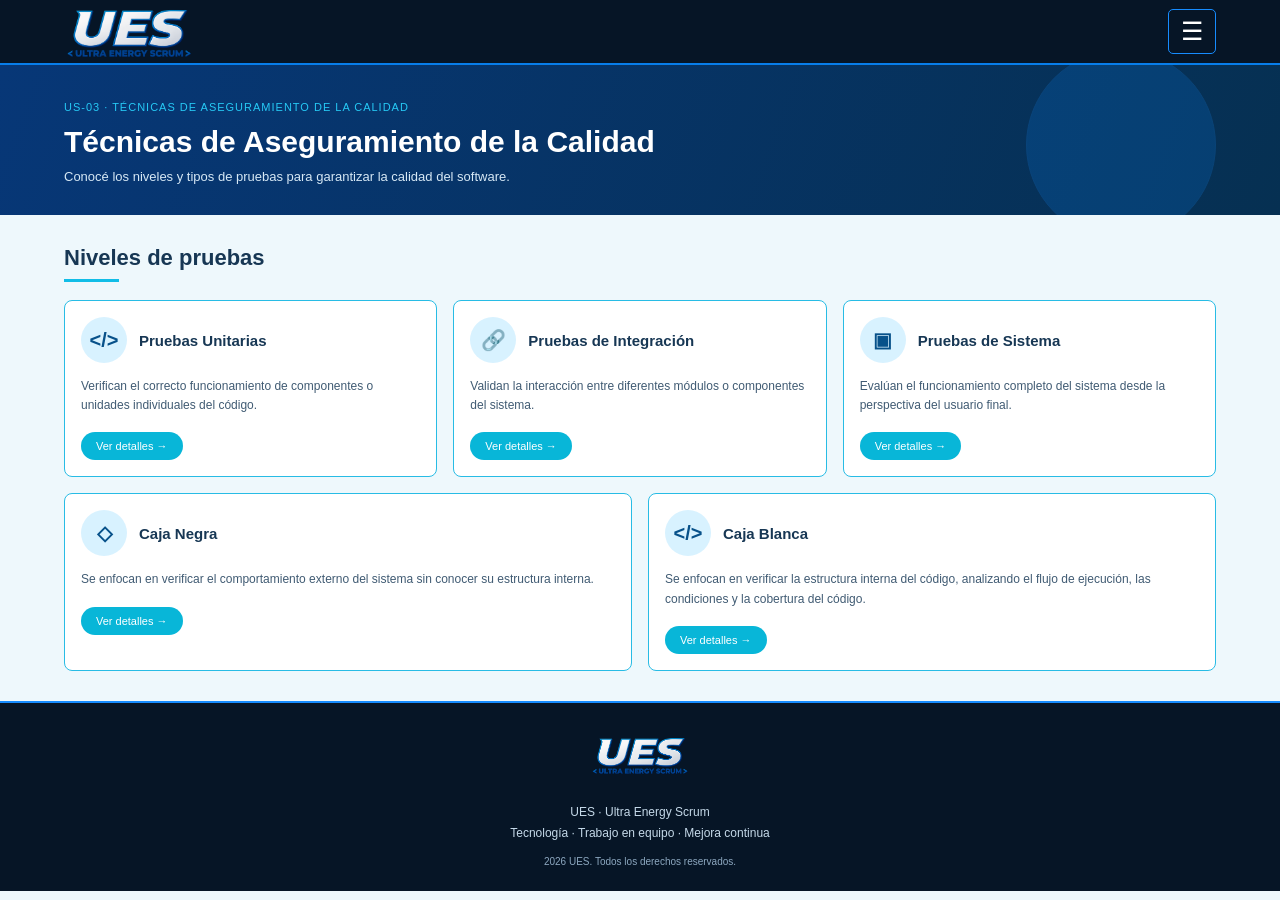
==== Html/aseguramiento_de_calidad.html @ 7494c274 "Agregando nuevas páginas" ====
<!DOCTYPE html>
<html lang="es">

<head>
    <meta charset="UTF-8">
    <meta name="viewport" content="width=device-width, initial-scale=1.0">
    <title>Técnicas de Aseguramiento de la Calidad</title>
    <link rel="stylesheet" href="../css/aseguramiento_de_calidad.css">
</head>

<body>

    <header class="encabezado">

        <a href="../Html/Inicio.html" class="logo">
            <img src="../imagenes/LOGOUES2.png" alt="UES Ultra Energy Scrum">
        </a>

        <nav class="menu">

            <button class="menu-boton" id="menuBoton">☰</button>

            <div class="menu-opciones" id="menuOpciones">

                <a href="../Html/Inicio.html">Inicio</a>

                <a href="../Html/SDLC.html">SDLC</a>

                <a href="#procesos">Procesos de Desarrollo</a>

                <li class="elemento-submenu">

                    <div class="fila-menu">

                        <a href="../Html/Metodologias.html">Metodologías ágiles</a>

                        <button class="flecha" id="flechaSubmenu">&#9662;</button>

                    </div>

                    <ul class="submenu" id="submenu">

                        <li>
                            <a href="../Html/met_Conveniente.html">
                                Metodología conveniente
                            </a>
                        </li>

                    </ul>

                </li>

                <a href="#recursos">Recursos y Aprendizaje</a>

                <a href="../Html/nosotros.html">Sobre Nosotros</a>

                <a href="../Html/Formulario.html">Contacto</a>

            </div>

        </nav>

    </header>


    <section class="portada">

        <div class="portada-texto">

            <span class="etiqueta">
                US-03 · TÉCNICAS DE ASEGURAMIENTO DE LA CALIDAD
            </span>

            <h1>Técnicas de Aseguramiento de la Calidad</h1>

            <p>
                Conocé los niveles y tipos de pruebas para garantizar
                la calidad del software.
            </p>

        </div>

        <div class="circulo"></div>

    </section>
    <main>

        <section class="seccion" id="procesos">

            <h2>Niveles de pruebas</h2>

            <div class="linea"></div>

            <div class="tarjetas">

                <article class="tarjeta">

                    <div class="cabecera-tarjeta">

                        <div class="icono">&lt;/&gt;</div>

                        <h3>Pruebas Unitarias</h3>

                    </div>

                    <p>
                        Verifican el correcto funcionamiento de componentes
                        o unidades individuales del código.
                    </p>

                    <button class="ver-detalles" data-detalle="detalle1">
                        Ver detalles →
                    </button>

                    <p class="detalle" id="detalle1">
                        Se realizan para comprobar que cada parte del
                        programa funcione correctamente por separado.
                    </p>

                </article>


                <article class="tarjeta">

                    <div class="cabecera-tarjeta">

                        <div class="icono">🔗</div>

                        <h3>Pruebas de Integración</h3>

                    </div>

                    <p>
                        Validan la interacción entre diferentes módulos
                        o componentes del sistema.
                    </p>

                    <button class="ver-detalles" data-detalle="detalle2">
                        Ver detalles →
                    </button>

                    <p class="detalle" id="detalle2">
                        Comprueban que los módulos puedan comunicarse
                        correctamente y trabajar juntos.
                    </p>

                </article>


                <article class="tarjeta">

                    <div class="cabecera-tarjeta">

                        <div class="icono">▣</div>

                        <h3>Pruebas de Sistema</h3>

                    </div>

                    <p>
                        Evalúan el funcionamiento completo del sistema
                        desde la perspectiva del usuario final.
                    </p>

                    <button class="ver-detalles" data-detalle="detalle3">
                        Ver detalles →
                    </button>

                    <p class="detalle" id="detalle3">
                        Se prueba el programa completo para verificar
                        que cumpla con los requisitos establecidos.
                    </p>

                </article>


                <article class="tarjeta tarjeta-grande">

                    <div class="cabecera-tarjeta">

                        <div class="icono">◇</div>

                        <h3>Caja Negra</h3>

                    </div>

                    <p>
                        Se enfocan en verificar el comportamiento externo
                        del sistema sin conocer su estructura interna.
                    </p>

                    <button class="ver-detalles" data-detalle="detalle4">
                        Ver detalles →
                    </button>

                    <p class="detalle" id="detalle4">
                        Se ingresan datos y se comprueban los resultados
                        para ver si el programa funciona como se espera.
                    </p>

                </article>


                <article class="tarjeta tarjeta-grande">

                    <div class="cabecera-tarjeta">

                        <div class="icono">&lt;/&gt;</div>

                        <h3>Caja Blanca</h3>

                    </div>

                    <p>
                        Se enfocan en verificar la estructura interna del
                        código, analizando el flujo de ejecución,
                        las condiciones y la cobertura del código.
                    </p>

                    <button class="ver-detalles" data-detalle="detalle5">
                        Ver detalles →
                    </button>

                    <p class="detalle" id="detalle5">
                        Se revisa el código para comprobar las instrucciones,
                        condiciones y caminos que puede seguir el programa.
                    </p>

                </article>

            </div>

        </section>

    </main>


    <footer>

        <img src="../imagenes/LOGOUES2.png" alt="UES Ultra Energy Scrum">

        <p>UES · Ultra Energy Scrum</p>

        <p>Tecnología · Trabajo en equipo · Mejora continua</p>

            <p class="copyright">
               2026 UES. Todos los derechos reservados.
            </p>

    </footer>


        <script src="../js/aseguramiento_de_calidad.js"></script>

    </body>

</html>
---- css/aseguramiento_de_calidad.css ----
* {
    margin: 0;
    padding: 0;
    box-sizing: border-box;
}

body {
    font-family: Arial, sans-serif;
    background: #eef8fc;
    color: #173754;
}

.encabezado {
    height: 65px;
    background: #061526;
    border-bottom: 2px solid #087eea;
    display: flex;
    align-items: center;
    justify-content: space-between;
    padding: 0 5%;
    position: relative;
    z-index: 10;
}

.logo img {
    width: 130px;
    display: block;
}

.menu {
    position: relative;
}

.menu-boton {
    background: transparent;
    border: 1px solid #168cff;
    color: white;
    padding: 7px 12px;
    font-size: 25px;
    border-radius: 5px;
    cursor: pointer;
}

.menu-boton:hover {
    background: #087eea;
}

.menu-opciones {
    position: absolute;
    top: 48px;
    right: 0;
    width: 280px;
    background: #061526;
    border: 1px solid #168cff;
    border-radius: 6px;
    padding: 12px;
    display: none;
    flex-direction: column;
    gap: 5px;
    box-shadow: 0 8px 20px #0005;
}

.menu-opciones.activo {
    display: flex;
}

.menu-opciones > a {
    display: block;
    color: white;
    text-decoration: none;
    font-size: 14px;
    padding: 12px;
    border-radius: 4px;
}

.menu-opciones > a:hover {
    background: #087eea;
}

.elemento-submenu {
    list-style: none;
}

.fila-menu {
    display: flex;
    align-items: center;
    justify-content: space-between;
}

.fila-menu > a {
    color: white;
    text-decoration: none;
    font-size: 14px;
    padding: 12px;
    flex: 1;
}

.fila-menu > a:hover {
    color: #36d8ff;
}

.flecha {
    background: transparent;
    color: #36d8ff;
    border: none;
    padding: 10px;
    cursor: pointer;
    font-size: 14px;
}

.submenu {
    display: none;
    list-style: none;
    padding-left: 15px;
}

.submenu.abierto {
    display: block;
}

.submenu a {
    display: block;
    color: #a9dfff;
    text-decoration: none;
    font-size: 13px;
    padding: 12px;
    border-left: 2px solid #168cff;
}

.submenu a:hover {
    background: #0b3152;
}

.portada {
    min-height: 150px;
    background: linear-gradient(110deg, #073777, #063052);
    color: white;
    padding: 30px 5%;
    position: relative;
    overflow: hidden;
    display: flex;
    align-items: center;
}

.portada-texto {
    position: relative;
    z-index: 1;
}

.etiqueta {
    color: #26c9f5;
    font-size: 11px;
    letter-spacing: 1px;
}

.portada h1 {
    font-size: 30px;
    margin: 10px 0;
}

.portada p {
    color: #d6e8f5;
    font-size: 13px;
}

.circulo {
    position: absolute;
    width: 190px;
    height: 190px;
    border-radius: 50%;
    border: 1px solid #168cff;
    background: #087eea;
    opacity: 0.2;
    right: 5%;
    top: -15px;
}

.seccion {
    padding: 30px 5%;
}

.seccion h2 {
    font-size: 22px;
}

.linea {
    width: 55px;
    height: 3px;
    background: #11bde7;
    margin-top: 8px;
    margin-bottom: 18px;
}

.tarjetas {
    display: grid;
    grid-template-columns: repeat(6, 1fr);
    gap: 16px;
}

.tarjeta {
    grid-column: span 2;
    background: white;
    border: 1px solid #28bce5;
    border-radius: 8px;
    padding: 16px;
    transition: 0.3s;
}

.tarjeta:hover {
    transform: translateY(-4px);
    box-shadow: 0 7px 18px #087eea20;
    border-color: #087eea;
}

.tarjeta-grande {
    grid-column: span 3;
}

.cabecera-tarjeta {
    display: flex;
    align-items: center;
    gap: 12px;
    margin-bottom: 14px;
}

.icono {
    width: 46px;
    height: 46px;
    min-width: 46px;
    border-radius: 50%;
    background: #d8f2ff;
    color: #07518a;
    display: flex;
    align-items: center;
    justify-content: center;
    font-size: 20px;
    font-weight: bold;
}

.tarjeta h3 {
    font-size: 15px;
}

.tarjeta > p {
    font-size: 12px;
    color: #405b73;
    line-height: 1.6;
    margin-bottom: 12px;
}

.ver-detalles {
    background: #08b6d8;
    color: white;
    border: none;
    border-radius: 20px;
    padding: 8px 15px;
    font-size: 11px;
    cursor: pointer;
    margin-top: 5px;
}

.ver-detalles:hover {
    background: #087eea;
}

.tarjeta .detalle {
    display: none;
    background: #e8f7ff;
    border-left: 3px solid #08b6d8;
    padding: 10px;
    margin-top: 12px;
    border-radius: 4px;
}

.tarjeta .detalle.mostrar {
    display: block;
}

footer {
    background: #061526;
    color: #c5d9e9;
    text-align: center;
    padding: 20px;
    border-top: 2px solid #168cff;
    font-size: 12px;
    line-height: 1.8;
}

footer img {
    width: 100px;
    margin-bottom: 8px;
}

.copyright {
    font-size: 10px;
    color: #8da8c0;
    margin-top: 8px;
}

@media (max-width: 750px) {
    .portada h1 {
        font-size: 25px;
    }

    .portada {
        padding: 30px 5%;
    }

    .tarjetas {
        grid-template-columns: repeat(2, 1fr);
    }

    .tarjeta,
    .tarjeta-grande {
        grid-column: span 1;
    }

    .circulo {
        right: -100px;
    }
}

@media (max-width: 480px) {
    .logo img {
        width: 110px;
    }

    .menu-opciones {
        width: min(280px, calc(100vw - 30px));
    }

    .portada h1 {
        font-size: 22px;
    }

    .tarjetas {
        grid-template-columns: 1fr;
    }

    .tarjeta,
    .tarjeta-grande {
        grid-column: span 1;
    }

    .seccion {
        padding: 25px 5%;
    }
}
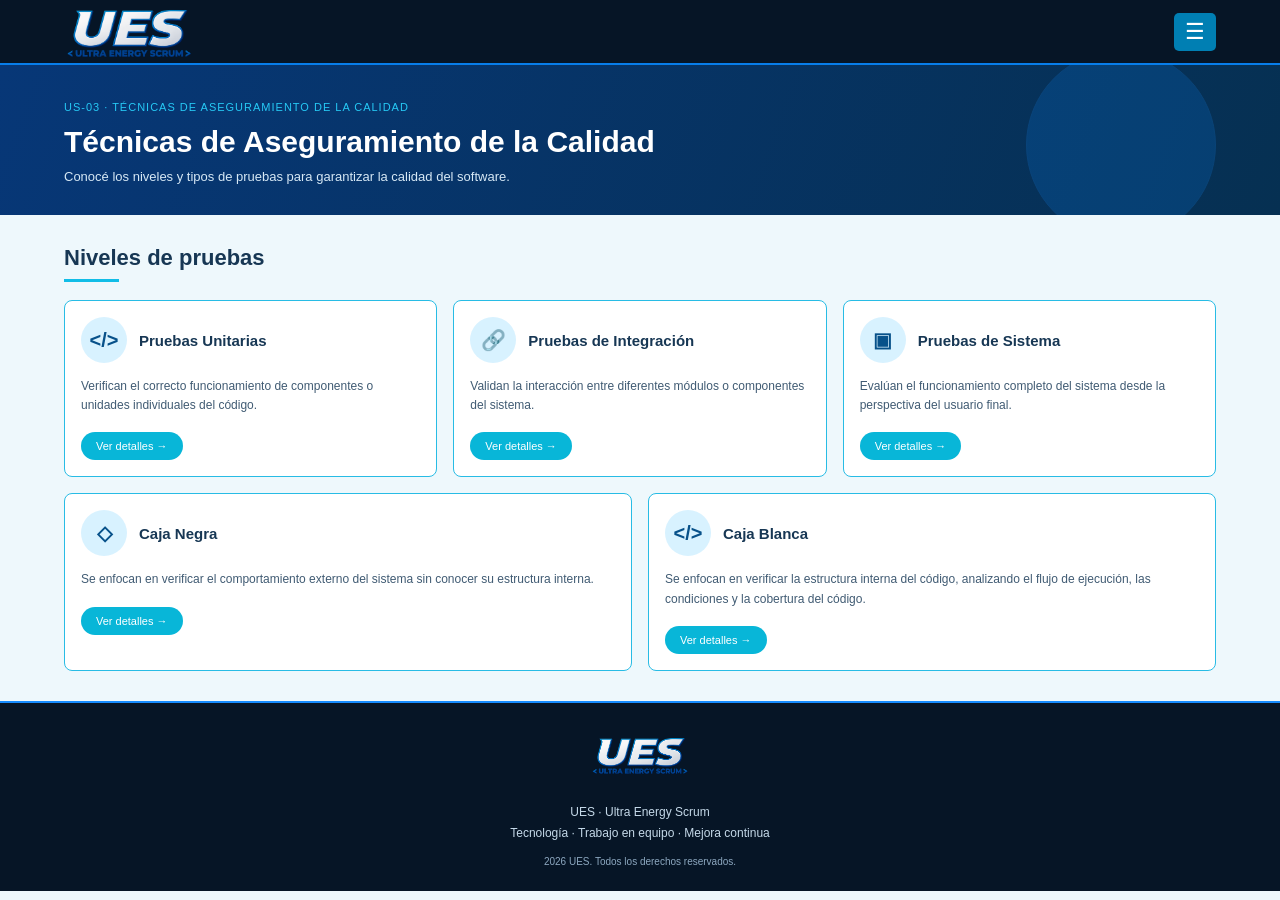
==== commit a3328ce8: "Página acomodada con el nuevo menú actualizado" ====
--- a/Html/aseguramiento_de_calidad.html
+++ b/Html/aseguramiento_de_calidad.html
@@ -18,45 +18,87 @@
 
         <nav class="menu">
 
-            <button class="menu-boton" id="menuBoton">☰</button>
-
-            <div class="menu-opciones" id="menuOpciones">
+            <button class="menu-boton">
+                ☰
+            </button>
+
+            <div class="menu-opciones">
 
                 <a href="../Html/Inicio.html">Inicio</a>
 
-                <a href="../Html/SDLC.html">SDLC</a>
-
-                <a href="#procesos">Procesos de Desarrollo</a>
-
-                <li class="elemento-submenu">
-
-                    <div class="fila-menu">
-
-                        <a href="../Html/Metodologias.html">Metodologías ágiles</a>
-
-                        <button class="flecha" id="flechaSubmenu">&#9662;</button>
-
-                    </div>
-
-                    <ul class="submenu" id="submenu">
-
-                        <li>
-                            <a href="../Html/met_Conveniente.html">
-                                Metodología conveniente
-                            </a>
-                        </li>
-
-                    </ul>
-
-                </li>
-
-                <a href="#recursos">Recursos y Aprendizaje</a>
-
-                <a href="../Html/nosotros.html">Sobre Nosotros</a>
-
-                <a href="../Html/Formulario.html">Contacto</a>
+                <li>
+                    <div class="fila-menu">
+                        <a href="../Html/herramientas_de_calidad.html">Gestion de Calidad</a>
+                        <button class="flecha" onclick="abrirSubmenu()">&#9662;</button>
+                    </div>
+                    <ul class="submenu" id="submenu">
+                        <li><a href="#">Us-2 Fundamentos</a></li>
+                        <li><a href="../Html/tecnicas_de_aseguramiento.html">Tecnicas de Aseguramiento</a></li>
+                        <li><a href="../Html/aseguramiento_de_calidad.html">Herramientas de Calidad</a></li>
+                    </ul>
+                </li>
+
+                <li>
+                    <div class="fila-menu">
+                        <a href="../Html/herramientas_de_calidad.html">Procesos de Desarrollo del Software</a>
+                        <button class="flecha" onclick="abrirSubmenu()">&#9662;</button>
+                    </div>
+                    <ul class="submenu" id="submenu">
+                        <li><a href="../Html/SDLC.html">Ciclo de Vida del Software</a></li>
+                        <li><a href="">US-6 Modelos Tradicionales</a></li>
+                        <li><a href="#">US-7 Modelos Tradicionales</a></li>
+                        <li><a href="#">Metodologias </a></li>
+                    </ul>
+                </li>
+
+                
+
+                <li>
+                    <div class="fila-menu">
+                        <a href="../Html/herramientas_de_calidad.html">Metodologias en Detalles</a>
+                        <button class="flecha" onclick="abrirSubmenu()">&#9662;</button>
+                    </div>
+                    <ul class="submenu" id="submenu">
+                        <li><a href="#">US-10 Sección Profunda de Scrum</a></li>
+                        <li><a href="#">US-11 Sección Profunda de Kanban</a></li>
+                    </ul>
+                </li>
+
+                <li>
+                    <div class="fila-menu">
+                        <a href="../Html/herramientas_de_calidad.html">Recursos y Aprendizaje</a>
+                        <button class="flecha" onclick="abrirSubmenu()">&#9662;</button>
+                    </div>
+                    <ul class="submenu" id="submenu">
+                        <li><a href="#">US-12 Glosario</a></li>
+                        <li><a href="#">US-13 Preguntas Frecuentes</a></li>
+                        <li><a href="#">US-14 Enlaces de Interes</a></li>
+                        <li><a href="#">US-15 Ejercicios y Casos Prácticos</a></li>
+                    </ul>
+                </li>
+
+                <a href="../Html/nosotros.html">
+                  Sobre Nosotros
+                </a>
+
+                <a href="../Html/Formulario.html">
+                 Contacto
+                </a>
+                
+
+                <li>
+                    <div class="fila-menu">
+                        <a href="../Html/herramientas_de_calidad.html">Herramientas interactivas</a>
+                        <button class="flecha" onclick="abrirSubmenu()">&#9662;</button>
+                    </div>
+                    <ul class="submenu" id="submenu">
+                        <li><a href="../Html/cuadro_comparativo.html">Cuadro Comparativo</a></li>
+                        <li><a href="../Html/Encuesta.html">Encuesta</a></li>
+                    </ul>
+                </li>
 
             </div>
+
 
         </nav>
 
--- a/css/aseguramiento_de_calidad.css
+++ b/css/aseguramiento_de_calidad.css
@@ -27,108 +27,140 @@
     display: block;
 }
 
+/* ---------- Menú hamburguesa ---------- */
 .menu {
+    margin-left: auto;
     position: relative;
 }
 
 .menu-boton {
-    background: transparent;
-    border: 1px solid #168cff;
-    color: white;
-    padding: 7px 12px;
-    font-size: 25px;
+    width: 42px;
+    height: 38px;
+    background-color: #007fb3;
+    color: white;
+    border: none;
     border-radius: 5px;
+    font-size: 22px;
     cursor: pointer;
-}
-
-.menu-boton:hover {
-    background: #087eea;
 }
 
 .menu-opciones {
     position: absolute;
-    top: 48px;
-    right: 0;
+    right: 42px;              /* pegado al botón, sin espacio en el medio */
+    top: 0;
     width: 280px;
-    background: #061526;
-    border: 1px solid #168cff;
+    max-width: calc(100vw - 70px);
+    max-height: 80vh;         /* si el menú es muy largo, tiene scroll */
+    overflow-y: auto;
+    background-color: #031b33;
+    border: 1px solid #007fb3;
     border-radius: 6px;
-    padding: 12px;
-    display: none;
-    flex-direction: column;
-    gap: 5px;
-    box-shadow: 0 8px 20px #0005;
-}
-
-.menu-opciones.activo {
-    display: flex;
-}
-
-.menu-opciones > a {
+    box-shadow: 0 5px 15px rgba(0, 0, 0, 0.3);
+    opacity: 0;
+    visibility: hidden;
+    transform: translateX(20px);
+    transition: 0.25s ease;
+    z-index: 1000;
+}
+
+.menu:hover .menu-opciones {
+    opacity: 1;
+    visibility: visible;
+    transform: translateX(0);
+}
+
+/* Se agrega con el clic del botón */
+.menu-opciones.abierto {
+    opacity: 1;
+    visibility: visible;
+    transform: translateX(0);
+}
+
+/* Quitar los puntitos de las listas */
+.menu-opciones li {
+    list-style: none;
+}
+
+/* ---------- Enlaces principales ---------- */
+.menu-opciones a {
     display: block;
+    padding: 12px 15px;
     color: white;
     text-decoration: none;
-    font-size: 14px;
-    padding: 12px;
-    border-radius: 4px;
-}
-
-.menu-opciones > a:hover {
-    background: #087eea;
-}
-
-.elemento-submenu {
-    list-style: none;
-}
-
+    font-size: 13px;
+    line-height: 1.3;
+    border-bottom: 1px solid #164363;
+    transition: 0.2s;
+}
+
+.menu-opciones a:hover {
+    background-color: #007fb3;
+    padding-left: 20px;
+}
+
+/* ---------- Fila con flecha ---------- */
 .fila-menu {
     display: flex;
-    align-items: center;
-    justify-content: space-between;
-}
-
-.fila-menu > a {
-    color: white;
-    text-decoration: none;
-    font-size: 14px;
-    padding: 12px;
+    border-bottom: 1px solid #164363;
+}
+
+.menu-opciones .fila-menu a {
     flex: 1;
-}
-
-.fila-menu > a:hover {
-    color: #36d8ff;
+    border-bottom: none;
 }
 
 .flecha {
-    background: transparent;
-    color: #36d8ff;
+    width: 46px;
+    background: none;
     border: none;
-    padding: 10px;
+    border-left: 1px solid #164363;
+    color: white;
+    font-size: 16px;
     cursor: pointer;
-    font-size: 14px;
-}
-
+}
+
+.flecha:hover {
+    background-color: #007fb3;
+}
+
+.flecha.activa {
+    background-color: #0b3a5e;
+    color: #7fd3e8;
+}
+
+/* ---------- Submenús ---------- */
 .submenu {
     display: none;
-    list-style: none;
-    padding-left: 15px;
-}
-
-.submenu.abierto {
+    background-color: #052a4a;
+}
+
+.submenu.mostrar {
     display: block;
 }
 
-.submenu a {
-    display: block;
-    color: #a9dfff;
-    text-decoration: none;
-    font-size: 13px;
-    padding: 12px;
-    border-left: 2px solid #168cff;
-}
-
-.submenu a:hover {
-    background: #0b3152;
+.menu-opciones .submenu a {
+    padding-left: 28px;
+    font-size: 12px;
+    color: #b5e3f1;
+    border-bottom: 1px solid #0f3a5c;
+}
+
+.menu-opciones .submenu a:hover {
+    padding-left: 34px;
+    color: white;
+}
+
+/* Detalles del final del menú */
+.menu-opciones > li:last-child .fila-menu {
+    border-bottom: none;
+}
+
+.menu-opciones > li:last-child .submenu {
+    border-top: 1px solid #164363;
+}
+
+.menu-opciones > li:last-child .submenu li:last-child a {
+    border-bottom: none;
 }
 
 .portada {
